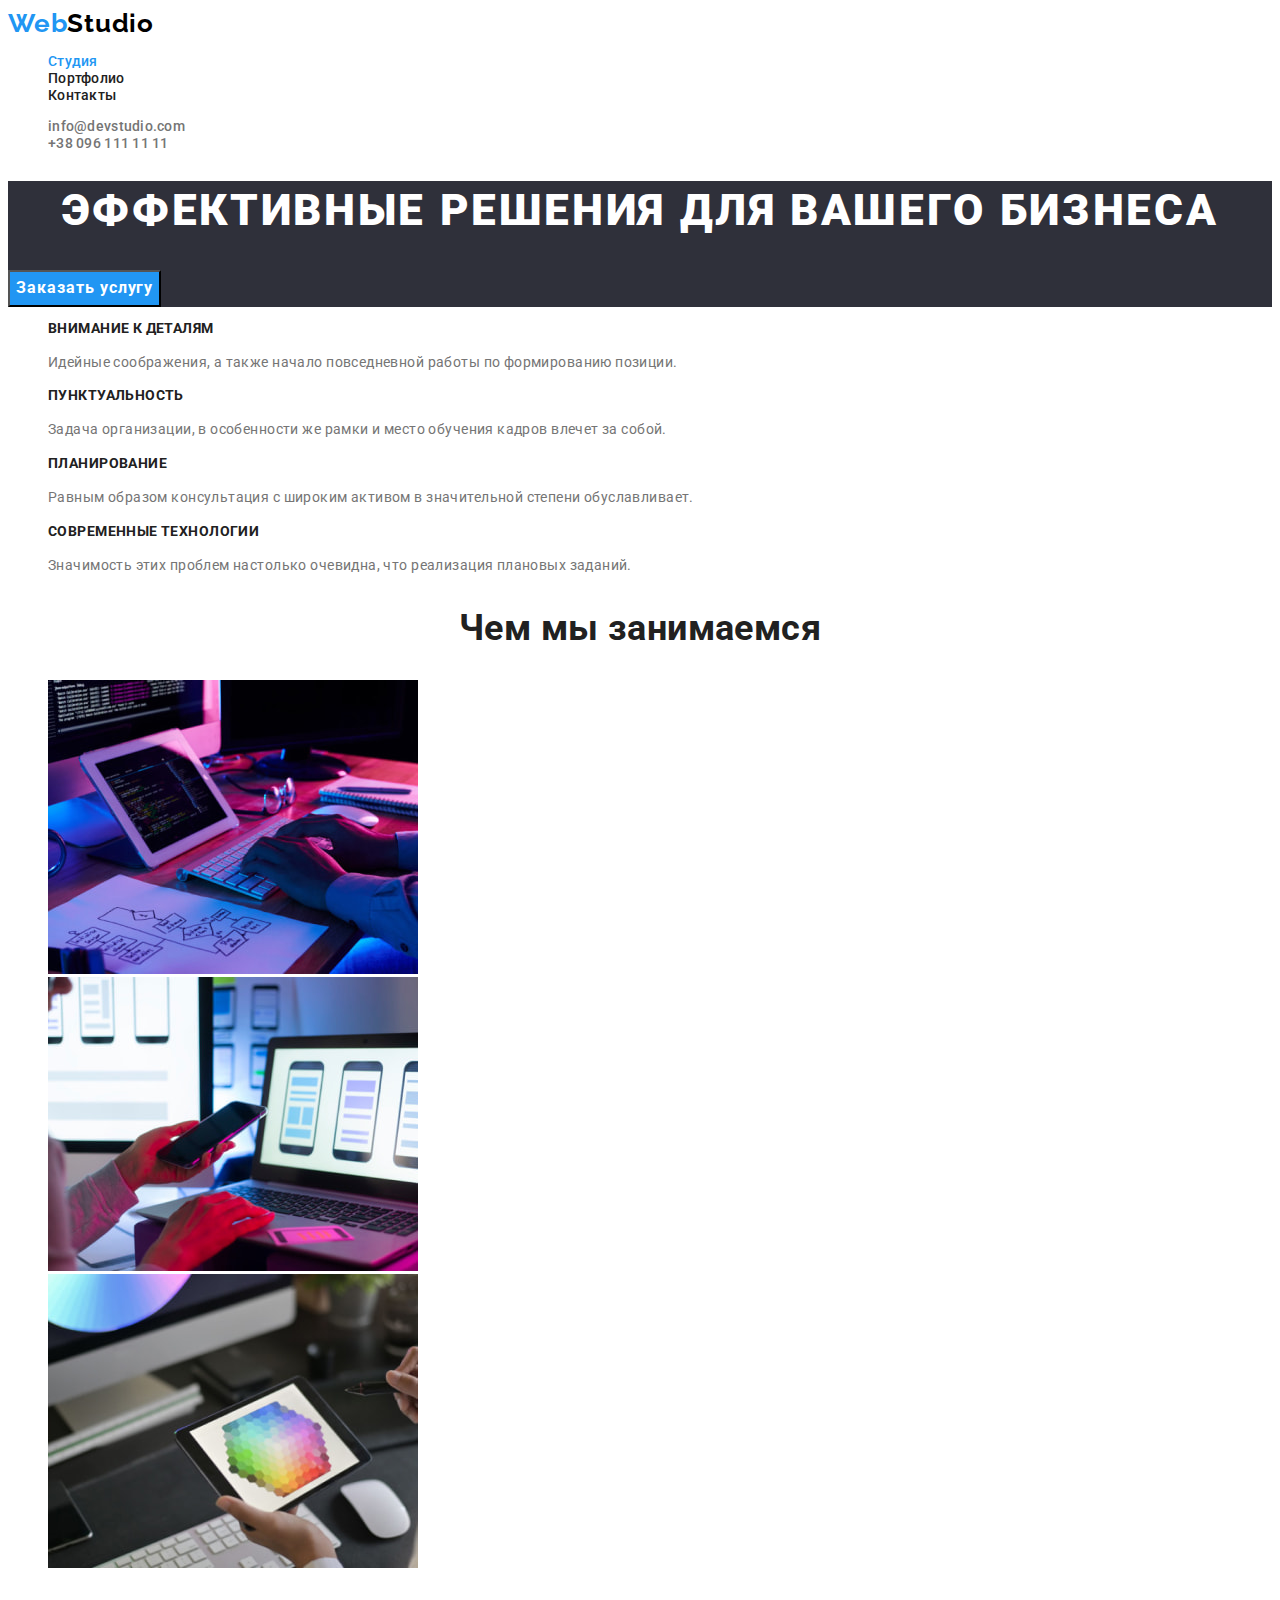
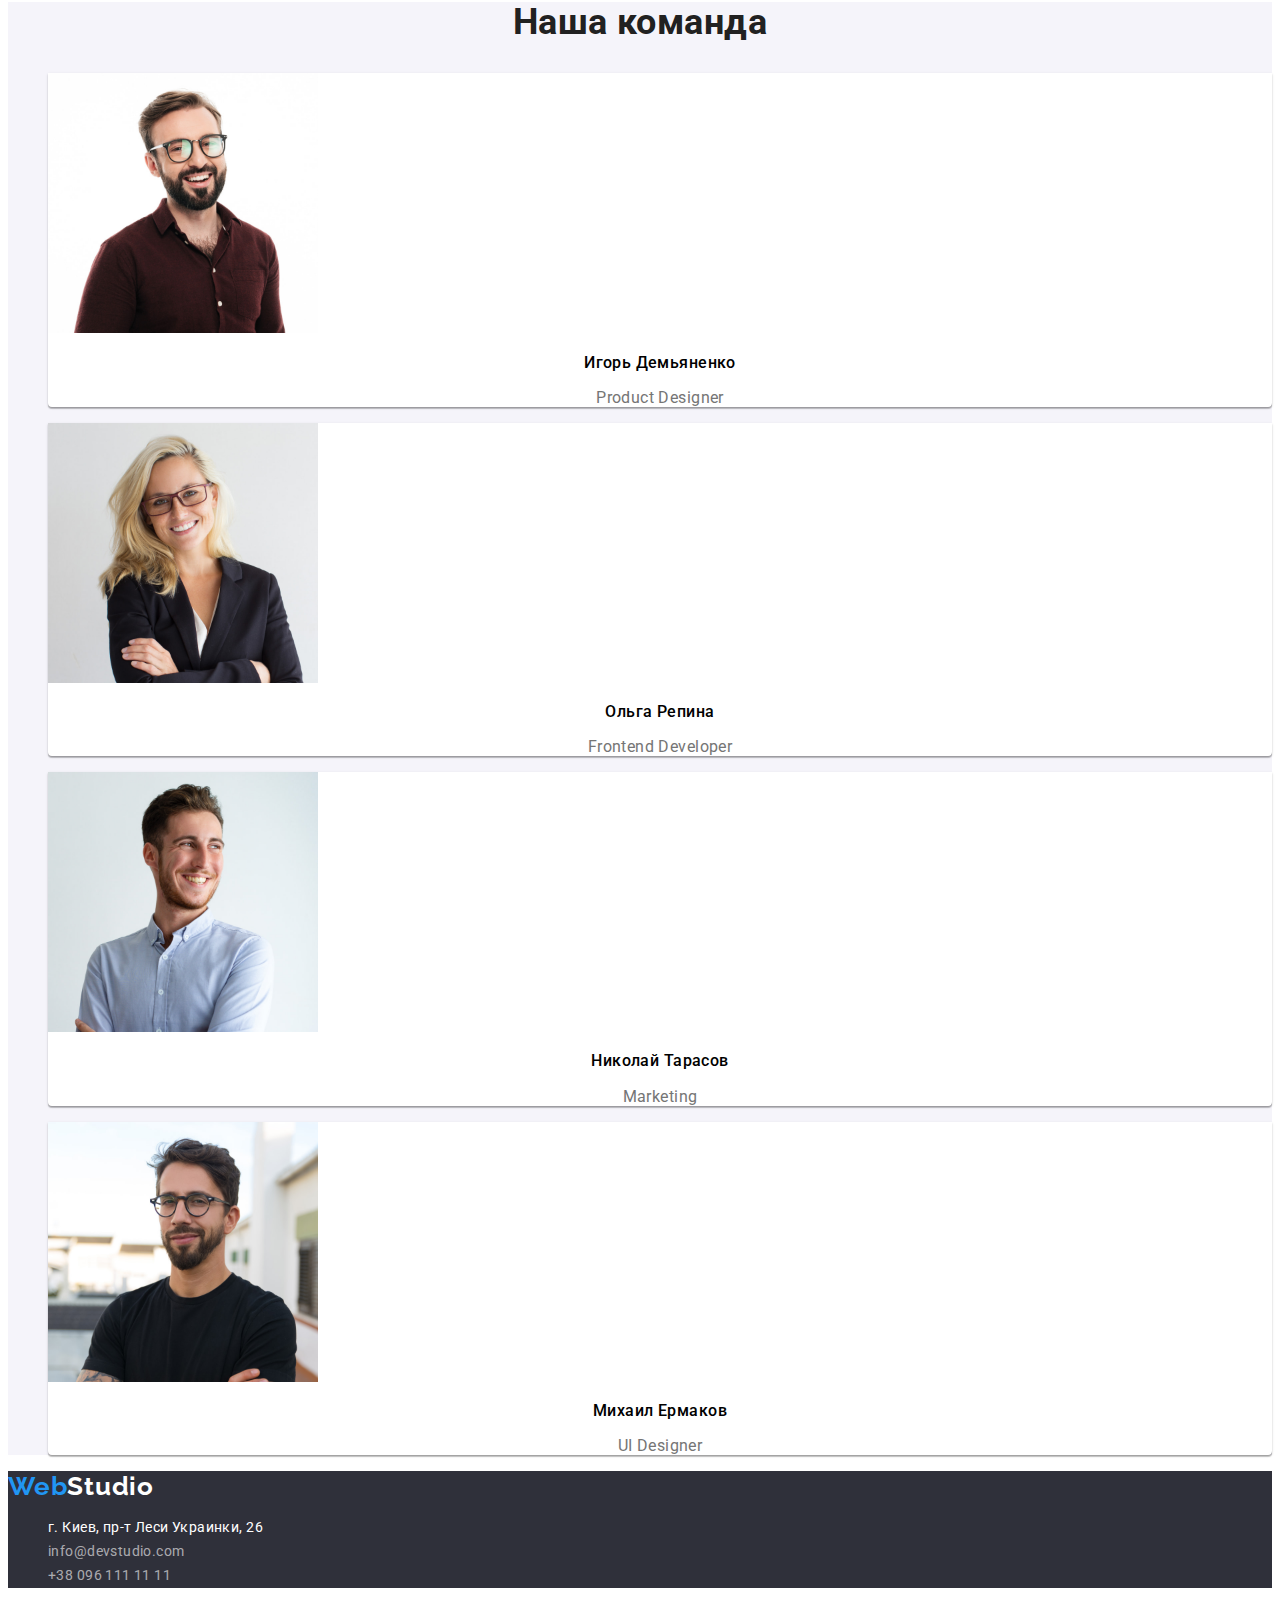
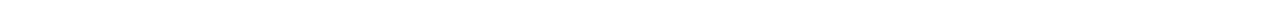
==== index.html @ 84f5061e "Initial commit" ====
<!DOCTYPE html>
<html lang="en">
  <head>
    <meta charset="UTF-8" />
    <meta http-equiv="X-UA-Compatible" content="IE=edge" />
    <meta name="viewport" content="width=device-width, initial-scale=1.0" />
    <title>Web Studio</title>
    <!-- Project fonts -->
    <link rel="preconnect" href="https://fonts.googleapis.com" />
    <link rel="preconnect" href="https://fonts.gstatic.com" crossorigin />
    <link
      href="https://fonts.googleapis.com/css2?family=Raleway:wght@700&family=Roboto:wght@400;500;700;900&display=swap"
      rel="stylesheet"
    />
    <!-- Custom styles -->
    <link rel="stylesheet" href="./css/styles.css" />
  </head>
  <body>
    <!-- Шапка  сайту-->
    <header class="header">
      <a href="./index.html" class="logo">Web<span class="logo-black">Studio</span> </a>
      <nav class="navigator">
        <ul class="list">
          <li><a class="navigator-link current" href="./index.html">Студия</a></li>
          <li><a class="navigator-link" href="./portfolio.html">Портфолио</a></li>
          <li><a class="navigator-link" href="#contacts">Контакты</a></li>
        </ul>
      </nav>
      <ul class="list">
        <li><a class="contacts-item" href="mailto:info@devstudio.com">info@devstudio.com</a></li>
        <li><a class="contacts-item" href="tel:380961111111">+38 096 111 11 11</a></li>
      </ul>
    </header>
    <main class="main">
      <!-- Секція "герой" -->
      <section class="section hero">
        <h1 class="hero-title">Эффективные решения для вашего бизнеса</h1>
        <button class="hero-btn" type="button" name="order">Заказать услугу</button>
      </section>
      <!-- Секція "переваги" (назва секції прихована)-->
      <section class="section">
        <h2 class="section-title invisible">Преимущества</h2>
        <ul class="list" >
          <li>
            <h3 class="advantage">Внимание к деталям</h3>
            <p class="text">
              Идейные соображения, а также начало повседневной работы по формированию позиции.
            </p>
          </li>
          <li>
            <h3 class="advantage">Пунктуальность</h3>
            <p class="text">
              Задача организации, в особенности же рамки и место обучения кадров влечет за собой.
            </p>
          </li>
          <li>
            <h3 class="advantage">Планирование</h3>
            <p class="text">
              Равным образом консультация с широким активом в значительной степени обуславливает.
            </p>
          </li>
          <li>
            <h3 class="advantage">Современные технологии</h3>
            <p class="text">
              Значимость этих проблем настолько очевидна, что реализация плановых заданий.
            </p>
          </li>
        </ul>
      </section>
      <!-- Секція "Чим ми займаємось" -->
      <section class="section">
        <h2 class="section-title">Чем мы занимаемся</h2>
        <ul class="list">
          <li><img src="./images/work/img1.jpg" alt="Web development" width="370" /></li>
          <li><img src="./images/work/img2.jpg" alt="Mobile applications" width="370" /></li>
          <li><img src="./images/work/img3.jpg" alt="Design" width="370" /></li>
        </ul>
      </section>
      <!-- Секція "команда" -->
      <section class="section comand">
        <h2 class="section-title">Наша команда</h2>
        <ul class="list">
          <li class="comand-card">
            <img src="./images/comand/img1.jpg" alt="photo by Igor Demyanenko" width="270" />
            <h3 class="person">Игорь Демьяненко</h3>
            <p class="person-prof" lang="en">Product Designer</p>
          </li>
          <li class="comand-card">
            <img src="./images/comand/img2.jpg" alt="photo by Olga Repina" width="270" />
            <h3 class="person">Ольга Репина</h3>
            <p class="person-prof" lang="en">Frontend Developer</p>
          </li>
          <li class="comand-card">
            <img src="./images/comand/img3.jpg" alt="photo by Nikolai Tarasov" width="270" />
            <h3 class="person">Николай Тарасов</h3>
            <p class="person-prof" lang="en">Marketing</p>
          </li>
          <li class="comand-card">
            <img src="./images/comand/img4.jpg" alt="photo by Mikhail Ermakov" width="270" />
            <h3 class="person">Михаил Ермаков</h3>
            <p class="person-prof" lang="en">UI Designer</p>
          </li>
        </ul>
      </section>
    </main>
    <!-- Підвал сайту -->
    <footer class="footer">
      <a class="logo" href="./index.html">Web<span class="logo-white">Studio</span> </a>
      <address class="address" id="contacts">
        <ul class="list">
          <li>
            <a
              class="ads"
              href="//goo.gl/maps/XvVAJL7zwZZcy64VA"
              target="_blank"
              rel="noopener noreferrer"
              >г. Киев, пр-т Леси Украинки, 26</a
            >
          </li>
          <li><a class="mail" href="mailto:info@devstudio.com">info@devstudio.com</a></li>
          <li><a class="tel" href="tel:380961111111">+38 096 111 11 11</a></li>
        </ul>
      </address>
    </footer>
  </body>
</html>
---- css/styles.css ----
:root {
    /*    Шрифти    */
    --primary-font: 'Roboto',  sans-serif;
    --secondary-font: 'Raleway', sans-serif;
    /*    Колір тексту    */
    --primary-text-color: #212121;
    --secondary-text-color: #757575;
    --third-text-color: #FFFFFF;
    --accent-color: #2196f3;
    /*    Колір фону    */
    --primary-bg-color: #FFFFFF;
    --secondary-bg-color: #F5F4FA;
}

body {
    background-color:var(--primary-bg-color);
    font-family: var(--primary-font);
    font-size: 14px;
    line-height: 1.17;
    letter-spacing: 0.03em;
 }

.list{ list-style: none;}
/* Прибираємо підкреслення посилань */
/* a {    text-decoration: none;} */
/* Прибирає маркування списків */
/* li {     list-style: none;} */


/* ============================== */
/*          H e a d e r           */
/* ============================== */

.header {background: var(--primary-bg-color);}

/* логотип */
.logo {
    color: var(--accent-color);
    font-family: var(--secondary-font);
    font-weight: 700;
    font-size: 26px;
    line-height: 1.19;
    letter-spacing: 0.03em;
    text-decoration: none;
}

.logo-black {
    color: black;
}
.logo-white {
    color: white;
}

/* меню навігатора */
.navigator-link {
    color: var(--primary-text-color);
    /* font-family: var(--primary-font); */
    font-weight: 500;
    line-height: 1.14;
    letter-spacing: 0.02em;
    text-decoration: none;
}
.navigator-link:hover,
.navigator-link:focus,
.current {
    color: var(--accent-color);
}

/* контакти */
.contacts-item {
    font-weight: 500;
    line-height: 1.14;
    letter-spacing: 0.02em;
    list-style: none;
    text-decoration: none;
    color: var(--secondary-text-color);
}
.contacts-item:hover,
.contacts-item:focus {
    color: var(--accent-color);
}

/* ============================== */
/*            M a i n             */ 
/* ============================== */

/* Секція "герой" */
.hero {
    background-color: #2F303A;
}
.hero-title {  
    font-weight: 900;
    font-size: 44px;
    line-height: 1.36;
    text-align: center;
    letter-spacing: 0.06em;
    text-transform: uppercase;
    color: var(--third-text-color);
}
.hero-btn {
    font-family:inherit;
    font-weight: 700;
    font-size: 16px;
    line-height: 1.88;
    letter-spacing: 0.06em;
    cursor: pointer;
    background-color: var(--accent-color);
    color: var(--third-text-color);
}


/* Назви секцій  */
.section-title {
    font-weight: 700;
    font-size: 36px;
    line-height: 1.16;
    text-align: center;
    color: var(--primary-text-color);
}

/* Секція "Переваги" */
.invisible {
    position: absolute;
    white-space: nowrap;
    width: 1px;
    height: 1px;
    overflow: hidden;
    border: 0;
    padding: 0;
    clip: rect(0 0 0 0);
    clip-path: inset(50%);
    margin: -1px;
}
.advantage {
    font-weight: 700;
    font-size: 14px;
    line-height: 1.14;
    text-transform: uppercase;
    color: var(--primary-text-color);
} 
.text {
    line-height: 1.71;
    color:var(--secondary-text-color);
}

/* Секція "Команда" */

.comand {
    background: var(--secondary-bg-color);
}
.comand-card{
    background: var(--primary-bg-color);
    box-shadow: 0px 1px 3px rgba(0, 0, 0, 0.12),
    0px 1px 1px rgba(0, 0, 0, 0.14),
    0px 2px 1px rgba(0, 0, 0, 0.2);
    border-radius: 0px 0px 4px 4px;
}
.person {
    font-weight: 500;
    font-size: 16px;
    line-height: 1.19;
    text-align: center;
}
.person-prof {
    font-size: 16px;
    line-height: 1.19;
    text-align: center;    
    color: var(--secondary-text-color);
}

/* ============================== */
/*         F o o t e r            */
/* ============================== */

.footer {
    background: #2F303A;
}
/* .footer .contacts-item{
    font-weight: 400;
    line-height: 1.71;
    font-style: normal; 
} */
.address {
    line-height: 1.71;
    font-style: normal;
}
.ads {
    text-decoration: none;
    color:var(--third-text-color)
}
.mail, .tel{
    text-decoration: none;
    color: rgba(255, 255, 255, 0.6);
}

/* ============================== */
/*      P o r t f o l i o         */
/* ============================== */


/* Портфолио - кнопки */
.btn {
    font-family: inherit;
    font-weight: 500;
    font-size: 16px;
    line-height: 1.86;
    text-align: center;
    color: var(--primary-text-color);
    background: var(--secondary-bg-color);
    border-radius: 4px;
}
.btn:hover, 
.btn:focus {
    color: var(--third-text-color);
    background: var(--accent-color);
    box-shadow: 0px 3px 1px rgba(0, 0, 0, 0.1),
    0px 1px 2px rgba(0, 0, 0, 0.08),
    0px 2px 2px rgba(0, 0, 0, 0.12);
    border-radius: 4px;
    cursor:pointer;
}
.btn.current {
    color: var(--third-text-color);
    background: var(--accent-color);
}

/* Портфоліо - картки */
.cards>.item{
    background: var(--primary-bg-color);
    border: 1px solid #EEEEEE;
    box-sizing: border-box;
}
.card {
    text-decoration: none;
}
.card-title{
    font-weight: 700;
    font-size: 18px;
    line-height: 2;
    letter-spacing: 0.06em;
    color: var(--primary-text-color)
}
.card-type{
    font-size: 16px;
    line-height: 1.88;
    color: var(--secondary-text-color);
}
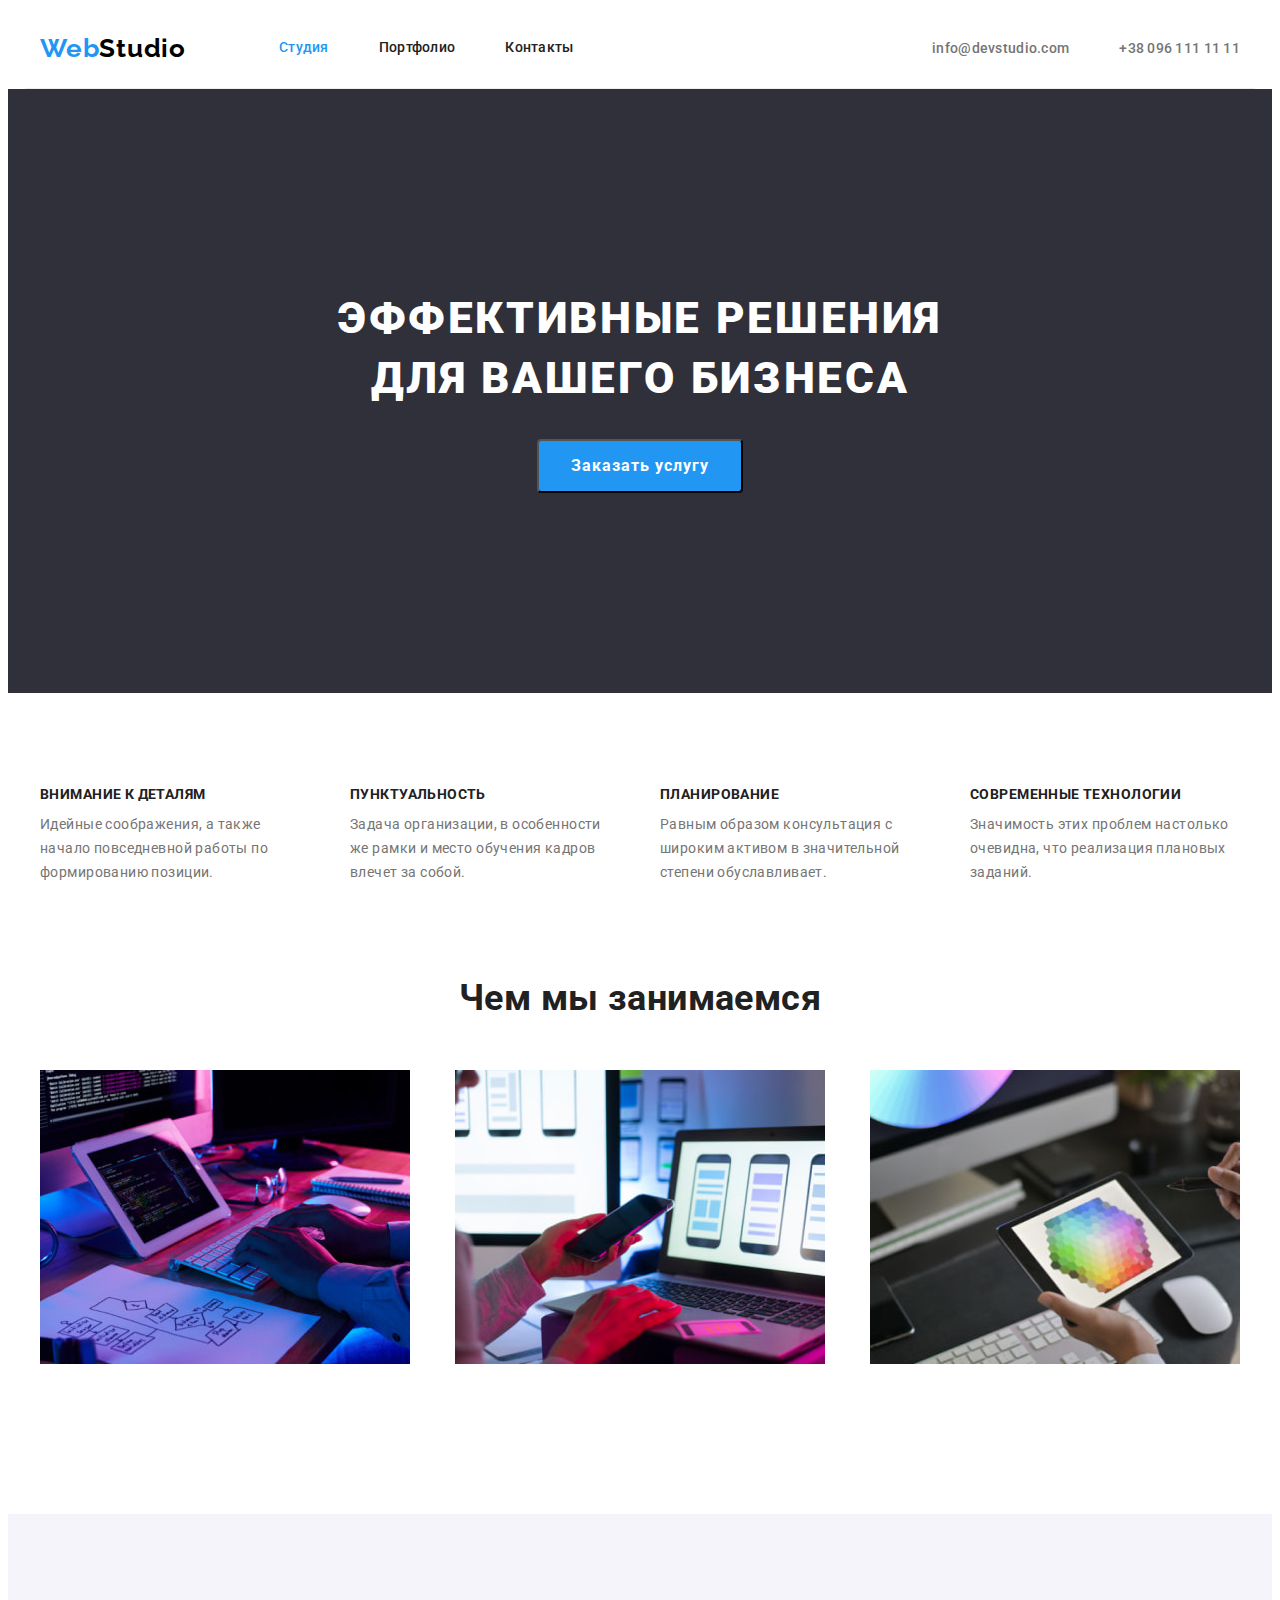
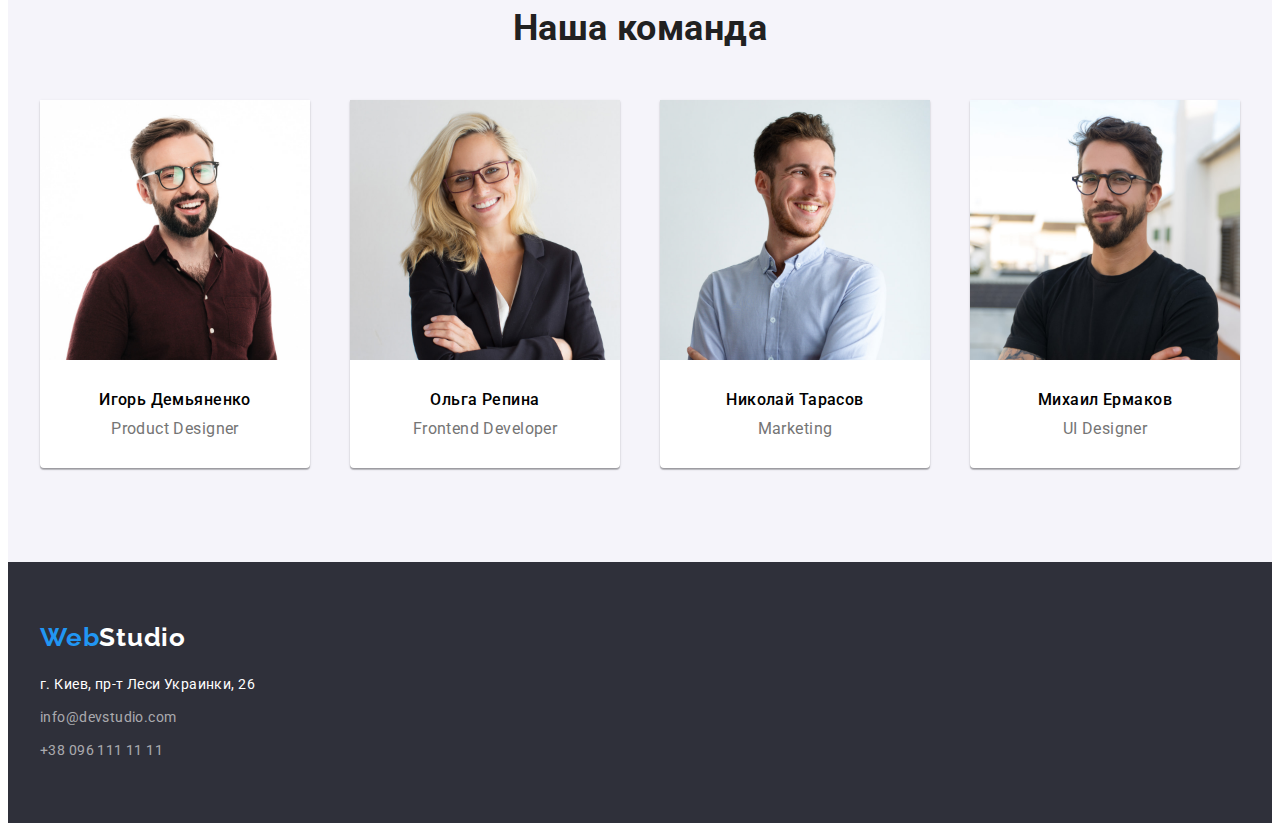
==== commit e62c1f55: "add blocks and flexboxes" ====
--- a/index.html
+++ b/index.html
@@ -12,115 +12,151 @@
       href="https://fonts.googleapis.com/css2?family=Raleway:wght@700&family=Roboto:wght@400;500;700;900&display=swap"
       rel="stylesheet"
     />
+    <!-- Normalize -->
+    <link
+      rel="stylesheet"
+      href="https://cdnjs.cloudflare.com/ajax/libs/modern-normalize/1.1.0/modern-normalize.min.css"
+      integrity="sha512-wpPYUAdjBVSE4KJnH1VR1HeZfpl1ub8YT/NKx4PuQ5NmX2tKuGu6U/JRp5y+Y8XG2tV+wKQpNHVUX03MfMFn9Q=="
+      crossorigin="anonymous"
+      referrerpolicy="no-referrer"
+    />
     <!-- Custom styles -->
     <link rel="stylesheet" href="./css/styles.css" />
   </head>
   <body>
     <!-- Шапка  сайту-->
     <header class="header">
-      <a href="./index.html" class="logo">Web<span class="logo-black">Studio</span> </a>
-      <nav class="navigator">
-        <ul class="list">
-          <li><a class="navigator-link current" href="./index.html">Студия</a></li>
-          <li><a class="navigator-link" href="./portfolio.html">Портфолио</a></li>
-          <li><a class="navigator-link" href="#contacts">Контакты</a></li>
+      <div class="container header-container">
+        <a href="./index.html" class="logo">Web<span class="logo-black">Studio</span> </a>
+        <nav class="navigator">
+          <ul class="list navigator-list">
+            <li class="navigator-item">
+              <a class="navigator-link current" href="./index.html">Студия</a>
+            </li>
+            <li class="navigator-item">
+              <a class="navigator-link" href="./portfolio.html">Портфолио</a>
+            </li>
+            <li class="navigator-item"><a class="navigator-link" href="#contacts">Контакты</a></li>
+          </ul>
+        </nav>
+        <ul class="list contacts-list">
+          <li class="contacts-item">
+            <a class="contacts" href="mailto:info@devstudio.com">info@devstudio.com</a>
+          </li>
+          <li class="contacts-item">
+            <a class="contacts" href="tel:380961111111">+38 096 111 11 11</a>
+          </li>
         </ul>
-      </nav>
-      <ul class="list">
-        <li><a class="contacts-item" href="mailto:info@devstudio.com">info@devstudio.com</a></li>
-        <li><a class="contacts-item" href="tel:380961111111">+38 096 111 11 11</a></li>
-      </ul>
+      </div>
     </header>
     <main class="main">
       <!-- Секція "герой" -->
-      <section class="section hero">
-        <h1 class="hero-title">Эффективные решения для вашего бизнеса</h1>
-        <button class="hero-btn" type="button" name="order">Заказать услугу</button>
+      <section class="hero">
+        <div class="container hero-container">
+          <h1 class="hero-title">Эффективные решения для вашего бизнеса</h1>
+          <button class="hero-btn" type="button" name="order">Заказать услугу</button>
+        </div>
       </section>
       <!-- Секція "переваги" (назва секції прихована)-->
-      <section class="section">
-        <h2 class="section-title invisible">Преимущества</h2>
-        <ul class="list" >
-          <li>
-            <h3 class="advantage">Внимание к деталям</h3>
-            <p class="text">
-              Идейные соображения, а также начало повседневной работы по формированию позиции.
-            </p>
-          </li>
-          <li>
-            <h3 class="advantage">Пунктуальность</h3>
-            <p class="text">
-              Задача организации, в особенности же рамки и место обучения кадров влечет за собой.
-            </p>
-          </li>
-          <li>
-            <h3 class="advantage">Планирование</h3>
-            <p class="text">
-              Равным образом консультация с широким активом в значительной степени обуславливает.
-            </p>
-          </li>
-          <li>
-            <h3 class="advantage">Современные технологии</h3>
-            <p class="text">
-              Значимость этих проблем настолько очевидна, что реализация плановых заданий.
-            </p>
-          </li>
-        </ul>
+      <section class="advantage">
+        <div class="container">
+          <h2 class="section-title invisible">Преимущества</h2>
+          <ul class="list adv-list">
+            <li class="adv-item">
+              <h3 class="adv-title">Внимание к деталям</h3>
+              <p class="adv-text">
+                Идейные соображения, а также начало повседневной работы по формированию позиции.
+              </p>
+            </li>
+            <li class="adv-item">
+              <h3 class="adv-title">Пунктуальность</h3>
+              <p class="adv-text">
+                Задача организации, в особенности же рамки и место обучения кадров влечет за собой.
+              </p>
+            </li>
+            <li class="adv-item">
+              <h3 class="adv-title">Планирование</h3>
+              <p class="adv-text">
+                Равным образом консультация с широким активом в значительной степени обуславливает.
+              </p>
+            </li>
+            <li class="adv-item">
+              <h3 class="adv-title">Современные технологии</h3>
+              <p class="adv-text">
+                Значимость этих проблем настолько очевидна, что реализация плановых заданий.
+              </p>
+            </li>
+          </ul>
+        </div>
       </section>
       <!-- Секція "Чим ми займаємось" -->
-      <section class="section">
-        <h2 class="section-title">Чем мы занимаемся</h2>
-        <ul class="list">
-          <li><img src="./images/work/img1.jpg" alt="Web development" width="370" /></li>
-          <li><img src="./images/work/img2.jpg" alt="Mobile applications" width="370" /></li>
-          <li><img src="./images/work/img3.jpg" alt="Design" width="370" /></li>
-        </ul>
+      <section class="work">
+        <div class="container">
+          <h2 class="section-title work-title">Чем мы занимаемся</h2>
+          <ul class="list work-list">
+            <li><img src="./images/work/img1.jpg" alt="Web development" width="370" /></li>
+            <li><img src="./images/work/img2.jpg" alt="Mobile applications" width="370" /></li>
+            <li><img src="./images/work/img3.jpg" alt="Design" width="370" /></li>
+          </ul>
+        </div>
       </section>
       <!-- Секція "команда" -->
-      <section class="section comand">
-        <h2 class="section-title">Наша команда</h2>
-        <ul class="list">
-          <li class="comand-card">
-            <img src="./images/comand/img1.jpg" alt="photo by Igor Demyanenko" width="270" />
-            <h3 class="person">Игорь Демьяненко</h3>
-            <p class="person-prof" lang="en">Product Designer</p>
-          </li>
-          <li class="comand-card">
-            <img src="./images/comand/img2.jpg" alt="photo by Olga Repina" width="270" />
-            <h3 class="person">Ольга Репина</h3>
-            <p class="person-prof" lang="en">Frontend Developer</p>
-          </li>
-          <li class="comand-card">
-            <img src="./images/comand/img3.jpg" alt="photo by Nikolai Tarasov" width="270" />
-            <h3 class="person">Николай Тарасов</h3>
-            <p class="person-prof" lang="en">Marketing</p>
-          </li>
-          <li class="comand-card">
-            <img src="./images/comand/img4.jpg" alt="photo by Mikhail Ermakov" width="270" />
-            <h3 class="person">Михаил Ермаков</h3>
-            <p class="person-prof" lang="en">UI Designer</p>
-          </li>
-        </ul>
+      <section class="comand">
+        <div class="container">
+          <h2 class="section-title">Наша команда</h2>
+          <ul class="list comand-list">
+            <li class="comand-card">
+              <img src="./images/comand/img1.jpg" alt="photo by Igor Demyanenko" width="270" />
+              <div class="person">
+                <h3 class="name">Игорь Демьяненко</h3>
+                <p class="prof" lang="en">Product Designer</p>
+              </div>
+            </li>
+            <li class="comand-card">
+              <img src="./images/comand/img2.jpg" alt="photo by Olga Repina" width="270" />
+              <div class="person">
+                <h3 class="name">Ольга Репина</h3>
+                <p class="prof" lang="en">Frontend Developer</p>
+              </div>
+            </li>
+            <li class="comand-card">
+              <img src="./images/comand/img3.jpg" alt="photo by Nikolai Tarasov" width="270" />
+              <div class="person">
+                <h3 class="name">Николай Тарасов</h3>
+                <p class="prof" lang="en">Marketing</p>
+              </div>
+            </li>
+            <li class="comand-card">
+              <img src="./images/comand/img4.jpg" alt="photo by Mikhail Ermakov" width="270" />
+              <div class="person">
+                <h3 class="name">Михаил Ермаков</h3>
+                <p class="prof" lang="en">UI Designer</p>
+              </div>
+            </li>
+          </ul>
+        </div>
       </section>
     </main>
     <!-- Підвал сайту -->
     <footer class="footer">
-      <a class="logo" href="./index.html">Web<span class="logo-white">Studio</span> </a>
-      <address class="address" id="contacts">
-        <ul class="list">
-          <li>
-            <a
-              class="ads"
-              href="//goo.gl/maps/XvVAJL7zwZZcy64VA"
-              target="_blank"
-              rel="noopener noreferrer"
-              >г. Киев, пр-т Леси Украинки, 26</a
-            >
-          </li>
-          <li><a class="mail" href="mailto:info@devstudio.com">info@devstudio.com</a></li>
-          <li><a class="tel" href="tel:380961111111">+38 096 111 11 11</a></li>
-        </ul>
-      </address>
+      <div class="container">
+        <a class="logo" href="./index.html">Web<span class="logo-white">Studio</span> </a>
+        <address class="address" id="contacts">
+          <ul class="list address-list">
+            <li class="ads-item">
+              <a
+                class="ads"
+                href="//goo.gl/maps/XvVAJL7zwZZcy64VA"
+                target="_blank"
+                rel="noopener noreferrer"
+                >г. Киев, пр-т Леси Украинки, 26</a
+              >
+            </li>
+            <li class="ads-item"><a class="mail" href="mailto:info@devstudio.com">info@devstudio.com</a></li>
+            <li class="ads-item"><a class="tel" href="tel:380961111111">+38 096 111 11 11</a></li>
+          </ul>
+        </address>
+      </div>
     </footer>
   </body>
 </html>
--- a/css/styles.css
+++ b/css/styles.css
@@ -19,22 +19,43 @@
     line-height: 1.17;
     letter-spacing: 0.03em;
  }
-
-.list{ list-style: none;}
-/* Прибираємо підкреслення посилань */
-/* a {    text-decoration: none;} */
-/* Прибирає маркування списків */
-/* li {     list-style: none;} */
-
+ h1, h2, h3, h4, h5, h6, p{
+     margin: 0;
+ }
+ img{
+     display: block;
+    max-width: 100%;
+    height: auto;
+ }
+
+.container{
+    /* outline: 1px solid red; */
+    width: 1200px;
+    padding-left: 15px;
+    padding-right: 15px;
+    margin-left: auto;
+    margin-right: auto;
+}
+.list{ 
+    list-style: none;
+    padding: 0;
+    margin: 0;
+}
 
 /* ============================== */
 /*          H e a d e r           */
 /* ============================== */
 
 .header {background: var(--primary-bg-color);}
-
+.header-container{
+    display: flex;
+    align-items: center;
+    border-bottom: 1px solid #ECECEC;
+}
 /* логотип */
 .logo {
+    margin-right: 93px;
+
     color: var(--accent-color);
     font-family: var(--secondary-font);
     font-weight: 700;
@@ -43,7 +64,6 @@
     letter-spacing: 0.03em;
     text-decoration: none;
 }
-
 .logo-black {
     color: black;
 }
@@ -52,7 +72,21 @@
 }
 
 /* меню навігатора */
+.navigator-list{
+    display: flex;
+    align-items: center;
+}
+.navigator-item {
+    margin-right: 50px;
+}
+.navigator-item:last-child{
+    margin: 0;
+}
 .navigator-link {
+    display: block;
+    padding-top: 32px;
+    padding-bottom: 32px;
+
     color: var(--primary-text-color);
     /* font-family: var(--primary-font); */
     font-weight: 500;
@@ -67,7 +101,12 @@
 }
 
 /* контакти */
-.contacts-item {
+.contacts-list {
+    display: flex;
+    margin-left: auto;
+    align-items: center;
+}
+.contacts {
     font-weight: 500;
     line-height: 1.14;
     letter-spacing: 0.02em;
@@ -75,20 +114,34 @@
     text-decoration: none;
     color: var(--secondary-text-color);
 }
-.contacts-item:hover,
-.contacts-item:focus {
+.contacts:hover,
+.contacts:focus {
     color: var(--accent-color);
 }
+.contacts-item:first-child{
+    margin-right: 50px;
+}
 
 /* ============================== */
 /*            M a i n             */ 
 /* ============================== */
 
 /* Секція "герой" */
-.hero {
+.hero {   
+    margin-bottom: 94px; 
     background-color: #2F303A;
 }
-.hero-title {  
+.hero-container{
+    padding-top: 200px;
+    padding-bottom: 200px;
+    text-align: center;
+}
+.hero-title { 
+    margin-right: auto;
+    margin-left: auto;
+    width: 696px;
+    margin-bottom: 30px;
+
     font-weight: 900;
     font-size: 44px;
     line-height: 1.36;
@@ -98,6 +151,11 @@
     color: var(--third-text-color);
 }
 .hero-btn {
+    display: inline-block;
+    min-width: 200px;
+    border-radius: 4px;
+    padding: 10px 32px;
+
     font-family:inherit;
     font-weight: 700;
     font-size: 16px;
@@ -119,6 +177,9 @@
 }
 
 /* Секція "Переваги" */
+.advantage {
+    padding-bottom: 94px;
+}
 .invisible {
     position: absolute;
     white-space: nowrap;
@@ -131,21 +192,43 @@
     clip-path: inset(50%);
     margin: -1px;
 }
-.advantage {
+.adv-list,
+.work-list,
+.comand-list {
+    display: flex;
+    align-items: center;
+    justify-content: space-between;
+}
+.adv-item{
+    width: 270px;
+}
+.adv-title {
+    margin-bottom: 10px;
+
     font-weight: 700;
     font-size: 14px;
     line-height: 1.14;
     text-transform: uppercase;
     color: var(--primary-text-color);
 } 
-.text {
+.adv-text {
     line-height: 1.71;
     color:var(--secondary-text-color);
 }
 
+/* Секція "Чим ми займаємось" */
+.work{
+    padding-bottom: 150px;
+}
+.work .section-title,
+.comand .section-title {
+    margin-bottom: 50px;
+}
+
 /* Секція "Команда" */
-
 .comand {
+    padding-top: 94px;
+    padding-bottom: 94px;
     background: var(--secondary-bg-color);
 }
 .comand-card{
@@ -155,13 +238,18 @@
     0px 2px 1px rgba(0, 0, 0, 0.2);
     border-radius: 0px 0px 4px 4px;
 }
-.person {
+.person{
+    padding-top: 30px;
+    padding-bottom: 30px;
+}
+.name {
+    margin-bottom: 10px;
     font-weight: 500;
     font-size: 16px;
     line-height: 1.19;
     text-align: center;
 }
-.person-prof {
+.prof {
     font-size: 16px;
     line-height: 1.19;
     text-align: center;    
@@ -173,17 +261,28 @@
 /* ============================== */
 
 .footer {
+    padding-top: 60px;
+    padding-bottom: 60px;
+
     background: #2F303A;
 }
-/* .footer .contacts-item{
-    font-weight: 400;
-    line-height: 1.71;
-    font-style: normal; 
-} */
+.footer .logo{
+    display: inline-block;
+    margin-bottom: 20px;
+}
 .address {
+    width: 230px;
     line-height: 1.71;
     font-style: normal;
 }
+.ads-item{
+    display: block;
+    width: 230px;
+    margin-bottom: 9px;
+}
+.ads-item:last-child{
+    margin-bottom: 0;
+}
 .ads {
     text-decoration: none;
     color:var(--third-text-color)
@@ -197,22 +296,42 @@
 /*      P o r t f o l i o         */
 /* ============================== */
 
+.portfolio {
+    padding-top: 94px;
+    padding-bottom: 94px;
+}
 
 /* Портфолио - кнопки */
+.btn-list{
+    display: flex;
+    align-items: center;
+    justify-content: center;
+}
+.btn-item{
+    margin-right: 8px;
+    margin-bottom: 50px;
+}
+.btn-item:last-child{
+    margin-right: 0;
+}
 .btn {
+    padding: 6px 22px;
+    border: none;
+
     font-family: inherit;
     font-weight: 500;
     font-size: 16px;
     line-height: 1.86;
     text-align: center;
     color: var(--primary-text-color);
-    background: var(--secondary-bg-color);
+    background-color: var(--secondary-bg-color);
     border-radius: 4px;
+    
 }
 .btn:hover, 
 .btn:focus {
     color: var(--third-text-color);
-    background: var(--accent-color);
+    background-color: var(--accent-color);
     box-shadow: 0px 3px 1px rgba(0, 0, 0, 0.1),
     0px 1px 2px rgba(0, 0, 0, 0.08),
     0px 2px 2px rgba(0, 0, 0, 0.12);
@@ -221,19 +340,31 @@
 }
 .btn.current {
     color: var(--third-text-color);
-    background: var(--accent-color);
+    background-color: var(--accent-color);
 }
 
 /* Портфоліо - картки */
-.cards>.item{
+.cards-list{
+    display: flex;
+    flex-wrap: wrap;
+    align-items: center;
+    justify-content: space-between;
+}
+.cards-item{
+    margin-bottom: 30px;
     background: var(--primary-bg-color);
     border: 1px solid #EEEEEE;
     box-sizing: border-box;
 }
+.card-text-bloc{
+    padding: 20px 24px;
+}
 .card {
     text-decoration: none;
 }
 .card-title{
+    margin-bottom: 4px;
+
     font-weight: 700;
     font-size: 18px;
     line-height: 2;
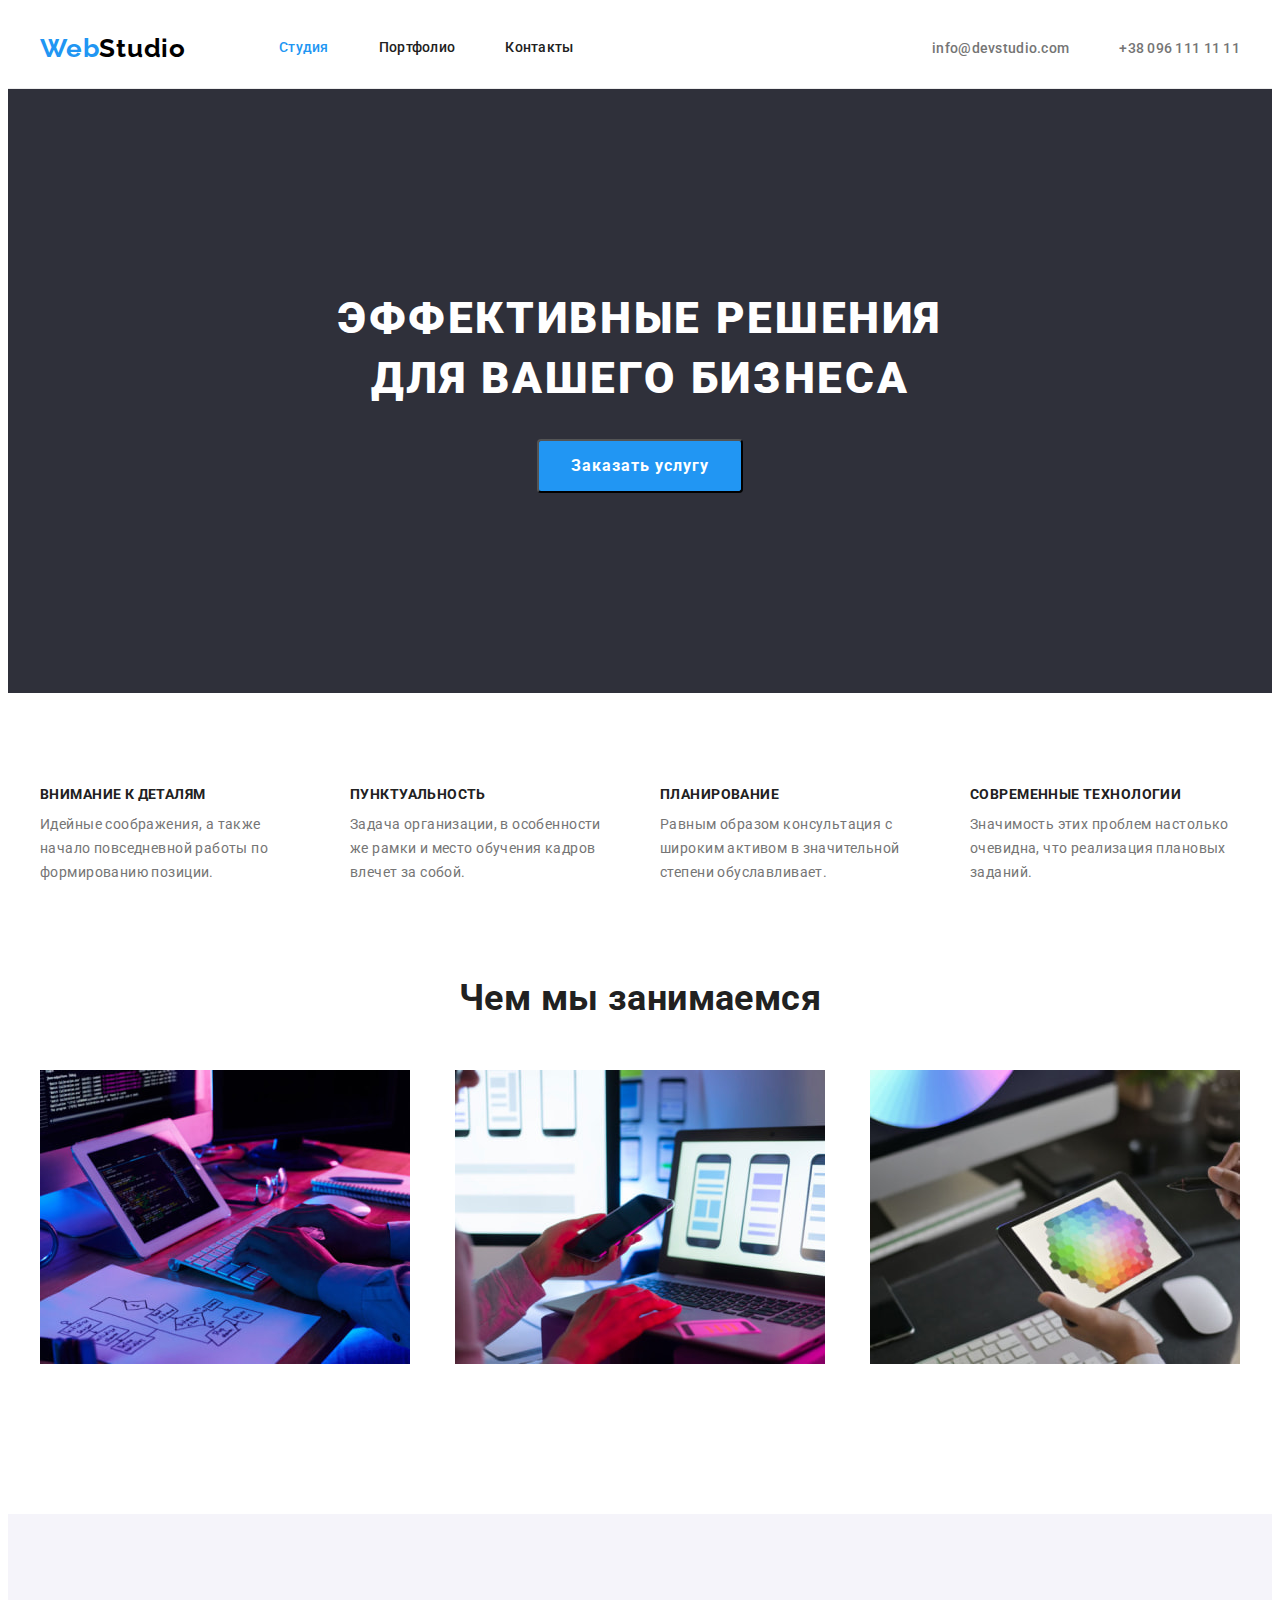
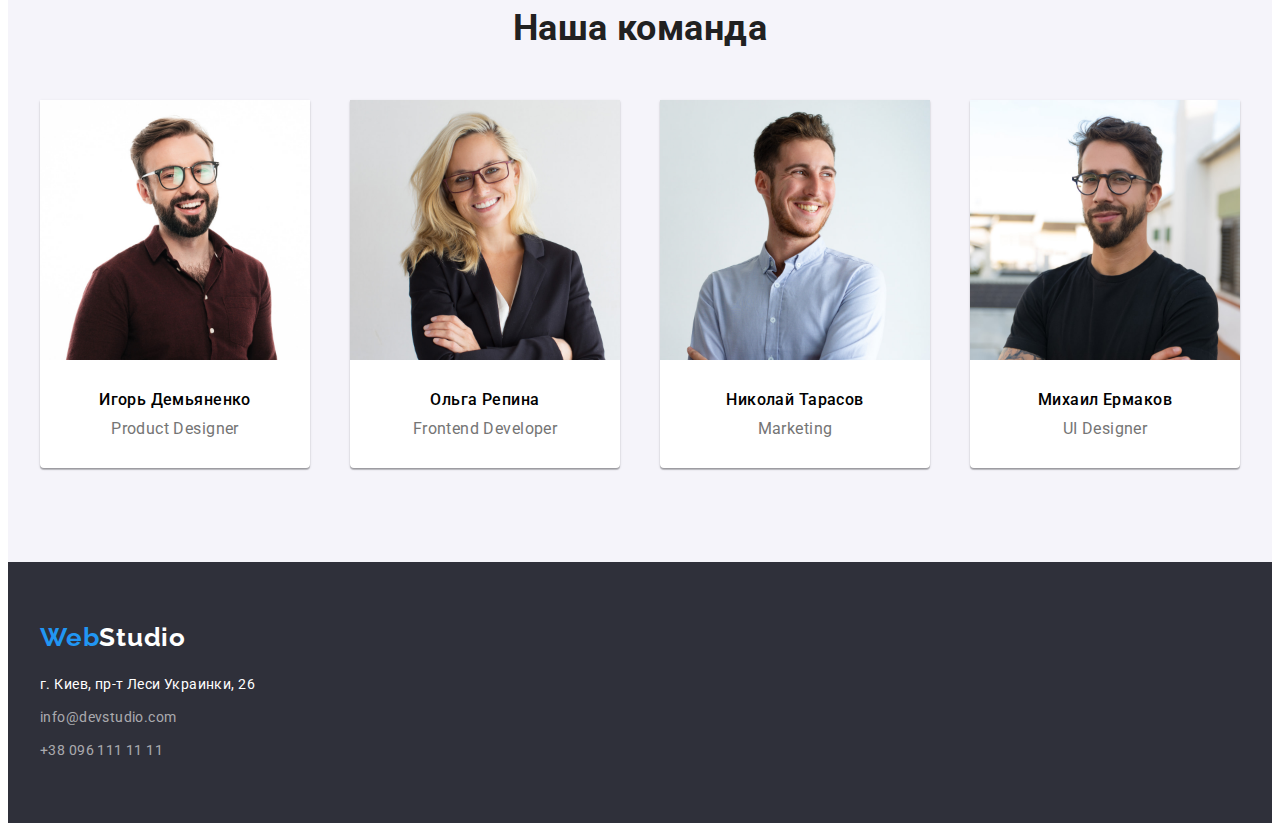
==== commit 1fa6f985: "corrected" ====
--- a/index.html
+++ b/index.html
@@ -52,7 +52,7 @@
     <main class="main">
       <!-- Секція "герой" -->
       <section class="hero">
-        <div class="container hero-container">
+        <div class="container">
           <h1 class="hero-title">Эффективные решения для вашего бизнеса</h1>
           <button class="hero-btn" type="button" name="order">Заказать услугу</button>
         </div>
@@ -61,28 +61,28 @@
       <section class="advantage">
         <div class="container">
           <h2 class="section-title invisible">Преимущества</h2>
-          <ul class="list adv-list">
-            <li class="adv-item">
-              <h3 class="adv-title">Внимание к деталям</h3>
-              <p class="adv-text">
+          <ul class="list adv">
+            <li class="item">
+              <h3 class="title">Внимание к деталям</h3>
+              <p class="text">
                 Идейные соображения, а также начало повседневной работы по формированию позиции.
               </p>
             </li>
-            <li class="adv-item">
-              <h3 class="adv-title">Пунктуальность</h3>
-              <p class="adv-text">
+            <li class="item">
+              <h3 class="title">Пунктуальность</h3>
+              <p class="text">
                 Задача организации, в особенности же рамки и место обучения кадров влечет за собой.
               </p>
             </li>
-            <li class="adv-item">
-              <h3 class="adv-title">Планирование</h3>
-              <p class="adv-text">
+            <li class="item">
+              <h3 class="title">Планирование</h3>
+              <p class="text">
                 Равным образом консультация с широким активом в значительной степени обуславливает.
               </p>
             </li>
-            <li class="adv-item">
-              <h3 class="adv-title">Современные технологии</h3>
-              <p class="adv-text">
+            <li class="item">
+              <h3 class="title">Современные технологии</h3>
+              <p class="text">
                 Значимость этих проблем настолько очевидна, что реализация плановых заданий.
               </p>
             </li>
@@ -90,10 +90,10 @@
         </div>
       </section>
       <!-- Секція "Чим ми займаємось" -->
-      <section class="work">
+      <section class="works">
         <div class="container">
-          <h2 class="section-title work-title">Чем мы занимаемся</h2>
-          <ul class="list work-list">
+          <h2 class="section-title">Чем мы занимаемся</h2>
+          <ul class="list work">
             <li><img src="./images/work/img1.jpg" alt="Web development" width="370" /></li>
             <li><img src="./images/work/img2.jpg" alt="Mobile applications" width="370" /></li>
             <li><img src="./images/work/img3.jpg" alt="Design" width="370" /></li>
@@ -104,29 +104,29 @@
       <section class="comand">
         <div class="container">
           <h2 class="section-title">Наша команда</h2>
-          <ul class="list comand-list">
-            <li class="comand-card">
+          <ul class="list ccards">
+            <li class="ccard">
               <img src="./images/comand/img1.jpg" alt="photo by Igor Demyanenko" width="270" />
               <div class="person">
                 <h3 class="name">Игорь Демьяненко</h3>
                 <p class="prof" lang="en">Product Designer</p>
               </div>
             </li>
-            <li class="comand-card">
+            <li class="ccard">
               <img src="./images/comand/img2.jpg" alt="photo by Olga Repina" width="270" />
               <div class="person">
                 <h3 class="name">Ольга Репина</h3>
                 <p class="prof" lang="en">Frontend Developer</p>
               </div>
             </li>
-            <li class="comand-card">
+            <li class="ccard">
               <img src="./images/comand/img3.jpg" alt="photo by Nikolai Tarasov" width="270" />
               <div class="person">
                 <h3 class="name">Николай Тарасов</h3>
                 <p class="prof" lang="en">Marketing</p>
               </div>
             </li>
-            <li class="comand-card">
+            <li class="ccard">
               <img src="./images/comand/img4.jpg" alt="photo by Mikhail Ermakov" width="270" />
               <div class="person">
                 <h3 class="name">Михаил Ермаков</h3>
@@ -142,18 +142,18 @@
       <div class="container">
         <a class="logo" href="./index.html">Web<span class="logo-white">Studio</span> </a>
         <address class="address" id="contacts">
-          <ul class="list address-list">
-            <li class="ads-item">
+          <ul class="list ads">
+            <li class="item">
               <a
-                class="ads"
+                class="map"
                 href="//goo.gl/maps/XvVAJL7zwZZcy64VA"
                 target="_blank"
                 rel="noopener noreferrer"
                 >г. Киев, пр-т Леси Украинки, 26</a
               >
             </li>
-            <li class="ads-item"><a class="mail" href="mailto:info@devstudio.com">info@devstudio.com</a></li>
-            <li class="ads-item"><a class="tel" href="tel:380961111111">+38 096 111 11 11</a></li>
+            <li class="item"><a class="mail" href="mailto:info@devstudio.com">info@devstudio.com</a></li>
+            <li class="item"><a class="tel" href="tel:380961111111">+38 096 111 11 11</a></li>
           </ul>
         </address>
       </div>
--- a/css/styles.css
+++ b/css/styles.css
@@ -46,16 +46,17 @@
 /*          H e a d e r           */
 /* ============================== */
 
-.header {background: var(--primary-bg-color);}
+.header {
+    background: var(--primary-bg-color);
+    border-bottom: 1px solid #ECECEC;
+}
+
 .header-container{
     display: flex;
     align-items: center;
-    border-bottom: 1px solid #ECECEC;
 }
 /* логотип */
 .logo {
-    margin-right: 93px;
-
     color: var(--accent-color);
     font-family: var(--secondary-font);
     font-weight: 700;
@@ -63,6 +64,9 @@
     line-height: 1.19;
     letter-spacing: 0.03em;
     text-decoration: none;
+}
+.header .logo{
+    margin-right: 93px;
 }
 .logo-black {
     color: black;
@@ -107,6 +111,9 @@
     align-items: center;
 }
 .contacts {
+    padding-top: 32px;
+    padding-bottom: 32px;
+
     font-weight: 500;
     line-height: 1.14;
     letter-spacing: 0.02em;
@@ -127,14 +134,11 @@
 /* ============================== */
 
 /* Секція "герой" */
-.hero {   
-    margin-bottom: 94px; 
-    background-color: #2F303A;
-}
-.hero-container{
+.hero { 
     padding-top: 200px;
     padding-bottom: 200px;
     text-align: center;
+    background-color: #2F303A;
 }
 .hero-title { 
     margin-right: auto;
@@ -178,6 +182,7 @@
 
 /* Секція "Переваги" */
 .advantage {
+    padding-top: 94px;
     padding-bottom: 94px;
 }
 .invisible {
@@ -192,17 +197,17 @@
     clip-path: inset(50%);
     margin: -1px;
 }
-.adv-list,
-.work-list,
-.comand-list {
+.adv,
+.work,
+.ccards {
     display: flex;
     align-items: center;
     justify-content: space-between;
 }
-.adv-item{
+.adv .item{
     width: 270px;
 }
-.adv-title {
+.adv .title {
     margin-bottom: 10px;
 
     font-weight: 700;
@@ -211,16 +216,16 @@
     text-transform: uppercase;
     color: var(--primary-text-color);
 } 
-.adv-text {
+.adv .text {
     line-height: 1.71;
     color:var(--secondary-text-color);
 }
 
 /* Секція "Чим ми займаємось" */
-.work{
+.works{
     padding-bottom: 150px;
 }
-.work .section-title,
+.works .section-title,
 .comand .section-title {
     margin-bottom: 50px;
 }
@@ -231,7 +236,7 @@
     padding-bottom: 94px;
     background: var(--secondary-bg-color);
 }
-.comand-card{
+.ccard{
     background: var(--primary-bg-color);
     box-shadow: 0px 1px 3px rgba(0, 0, 0, 0.12),
     0px 1px 1px rgba(0, 0, 0, 0.14),
@@ -271,19 +276,18 @@
     margin-bottom: 20px;
 }
 .address {
-    width: 230px;
     line-height: 1.71;
     font-style: normal;
 }
-.ads-item{
+.ads .item{
     display: block;
     width: 230px;
     margin-bottom: 9px;
 }
-.ads-item:last-child{
+.ads .item:last-child{
     margin-bottom: 0;
 }
-.ads {
+.map {
     text-decoration: none;
     color:var(--third-text-color)
 }
@@ -302,16 +306,16 @@
 }
 
 /* Портфолио - кнопки */
-.btn-list{
+.button{
     display: flex;
     align-items: center;
     justify-content: center;
-}
-.btn-item{
+    margin-bottom: 50px;
+}
+.button .item{
     margin-right: 8px;
-    margin-bottom: 50px;
-}
-.btn-item:last-child{
+}
+.button .item:last-child{
     margin-right: 0;
 }
 .btn {
@@ -344,20 +348,22 @@
 }
 
 /* Портфоліо - картки */
-.cards-list{
+.cards{
     display: flex;
     flex-wrap: wrap;
     align-items: center;
     justify-content: space-between;
 }
-.cards-item{
+.cards .item{
+    background: var(--primary-bg-color);
+}
+.cards .item:nth-child(-n+6){
     margin-bottom: 30px;
-    background: var(--primary-bg-color);
-    border: 1px solid #EEEEEE;
-    box-sizing: border-box;
-}
-.card-text-bloc{
+}
+.text-bloc{
     padding: 20px 24px;
+    border: 1px solid  #EEEEEE;
+    border-top: 0; 
 }
 .card {
     text-decoration: none;
